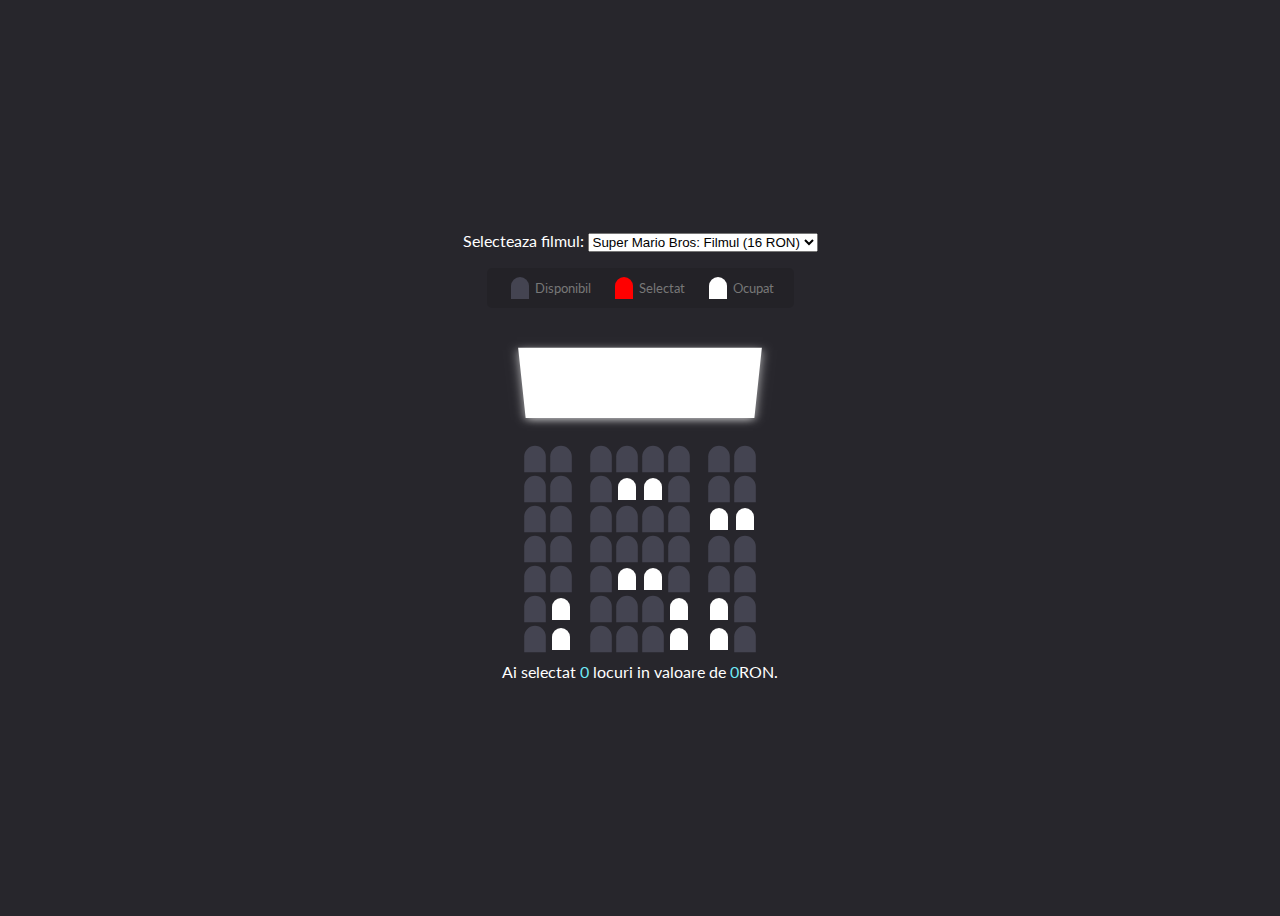
==== seats.html @ e926a398 "add the basics of the project" ====
<!DOCTYPE html>
<html lang="en">
  <head>
    <meta charset="UTF-8" />
    <meta http-equiv="X-UA-Compatible" content="IE=edge" />
    <meta name="viewport" content="width=device-width, initial-scale=1.0" />
    <title>Seats</title>
    <link rel="stylesheet" href="seats.css" />
  </head>
  <body>
    <div class="move-container">
      <label>Selecteaza filmul:</label>
      <select id="movie">
        <option value="16">Super Mario Bros: Filmul (16 RON)</option>
        <option value="16">Super Mario Bros: Filmul (16 RON)</option>
        <option value="16">Super Mario Bros: Filmul (16 RON)</option>
      </select>
    </div>

    <ul class="showcase">
      <li>
        <div class="seat"></div>
        <small>Disponibil</small>
      </li>
      <li>
        <div class="seat selected"></div>
        <small>Selectat</small>
      </li>
      <li>
        <div class="seat occupied"></div>
        <small>Ocupat</small>
      </li>
    </ul>

    <div class="container">
      <div class="screen"></div>
      <div class="row">
        <div class="seat"></div>
        <div class="seat"></div>
        <div class="seat"></div>
        <div class="seat"></div>
        <div class="seat"></div>
        <div class="seat"></div>
        <div class="seat"></div>
        <div class="seat"></div>
      </div>
      <div class="row">
        <div class="seat"></div>
        <div class="seat"></div>
        <div class="seat"></div>
        <div class="seat occupied"></div>
        <div class="seat occupied"></div>
        <div class="seat"></div>
        <div class="seat"></div>
        <div class="seat"></div>
      </div>
      <div class="row">
        <div class="seat"></div>
        <div class="seat"></div>
        <div class="seat"></div>
        <div class="seat"></div>
        <div class="seat"></div>
        <div class="seat"></div>
        <div class="seat occupied"></div>
        <div class="seat occupied"></div>
      </div>
      <div class="row">
        <div class="seat"></div>
        <div class="seat"></div>
        <div class="seat"></div>
        <div class="seat"></div>
        <div class="seat"></div>
        <div class="seat"></div>
        <div class="seat"></div>
        <div class="seat"></div>
      </div>
      <div class="row">
        <div class="seat"></div>
        <div class="seat"></div>
        <div class="seat"></div>
        <div class="seat occupied"></div>
        <div class="seat occupied"></div>
        <div class="seat"></div>
        <div class="seat"></div>
        <div class="seat"></div>
      </div>
      <div class="row">
        <div class="seat"></div>
        <div class="seat occupied"></div>
        <div class="seat"></div>
        <div class="seat"></div>
        <div class="seat"></div>
        <div class="seat occupied"></div>
        <div class="seat occupied"></div>
        <div class="seat"></div>
      </div>
      <div class="row">
        <div class="seat"></div>
        <div class="seat occupied"></div>
        <div class="seat"></div>
        <div class="seat"></div>
        <div class="seat"></div>
        <div class="seat occupied"></div>
        <div class="seat occupied"></div>
        <div class="seat"></div>
      </div>
    </div>

    <p class="text">Ai selectat <span id="count">0</span> locuri in valoare de <span id="total">0</span>RON.</p>

    <script src="script.js"></script>
  </body>
</html>
---- seats.css ----
@import url('https://fonts.googleapis.com/css2?family=Lato&display=swap');

:root {
  --selected-color: red;
  --occupied-color: #e74c3c;
  --available-color: #fff;
}

* {
  box-sizing: border-box;
}

body {
  font-family: 'Lato', sans-serif;
  background-color: #27262c;
  color: white;
  display: flex;
  flex-direction: column;
  align-items: center;
  justify-content: center;
  height: 100vh;
  overflow: hidden;
}

.movie-container {
  margin: 20px 0;
}

.movie-container select {
  background-color: #fff;
  border: 0;
  border-radius: 5px;
  font-size: 14px;
  margin-left: 10px;
  padding: 5px 15px 5px 15px;
  -moz-appearance: none;
  -webkit-appearance: none;
  appearance: none;
}

.container {
  perspective: 1000px;
  margin-bottom: 3px;
}

.seat {
  background-color: #444451;
  height: 22px;
  width: 18px;
  margin: 4px;
  border-top-left-radius: 10px;
  border-top-right-radius: 10px;
}

.seat.selected {
  background-color: var(--selected-color);
}

.seat.occupied {
  background-color: var(--available-color);
}

/* Selects the second row f*/
.seat:nth-of-type(2) {
  margin-right: 18px;
}

.seat:nth-last-of-type(2) {
  margin-left: 18px;
}

.seat:not(.occupied) {
  cursor: pointer;
  transform: scale(1.2);
}

.showcase .seat:not(.occupied) {
  cursor: default;
  transform: scale(1);
}

.showcase {
  background-color: rgba(0, 0, 0, 0.1);
  padding: 5px 10px;
  border-radius: 5px;
  color: #777;
  list-style-type: none;
  display: flex;
  justify-content: space-between;
}

.showcase li {
  display: flex;
  align-items: center;
  justify-content: center;
  margin: 0 10px;
}

.showcase li small {
  margin-left: 2px;
}

.row {
  display: flex;
}

.screen {
  background-color: #fff;
  height: 90px;
  width: 100%;
  margin: 15px 0;
  transform: rotateX(-45deg);
  box-shadow: 0 3px 10px rgba(255, 255, 255, 0.7);
}

p.text {
  margin: 5px 0;
}

p.text span {
  color: #6feaf6;
}
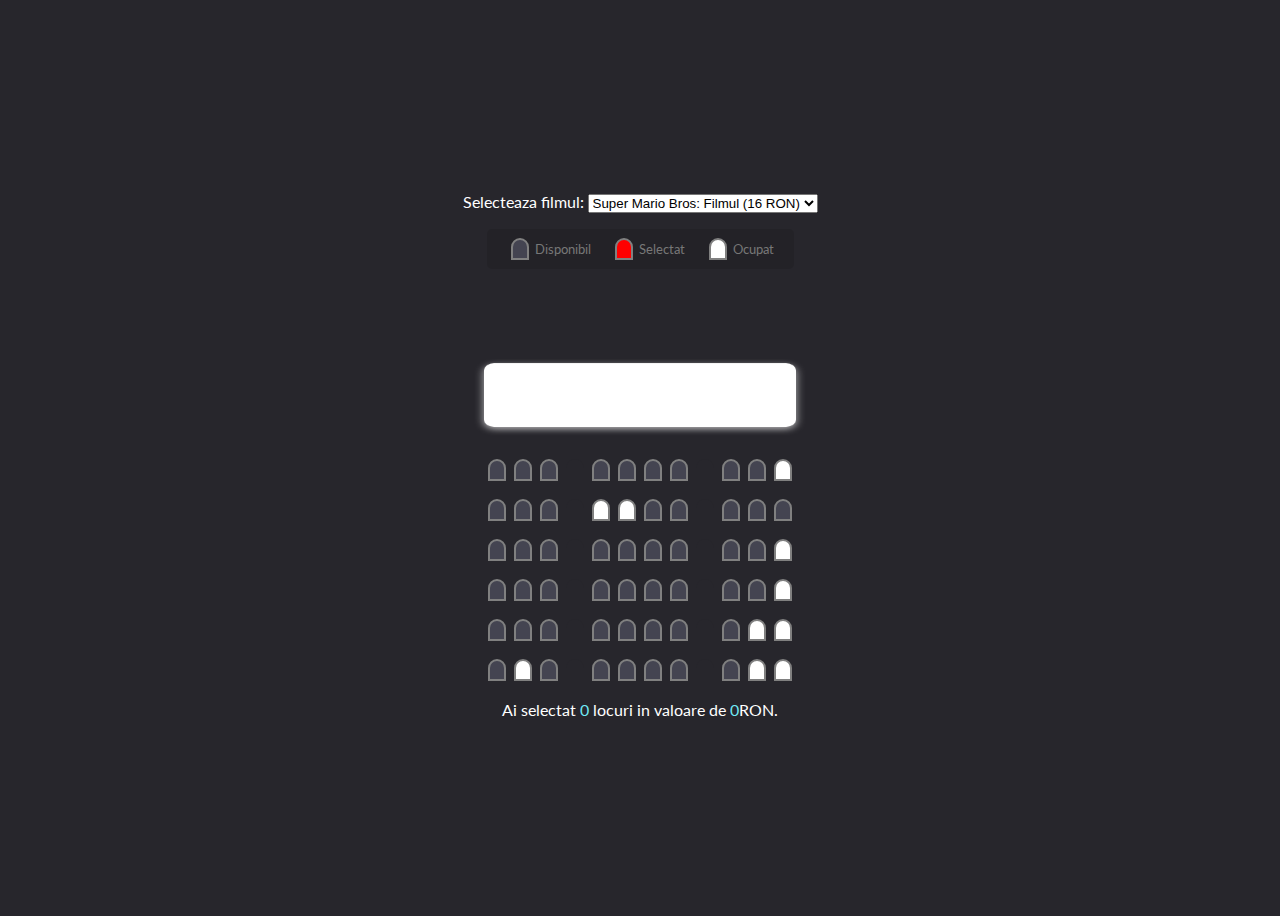
==== commit 1ba2b374: "add dynamic seats with js" ====
--- a/seats.html
+++ b/seats.html
@@ -12,8 +12,8 @@
       <label>Selecteaza filmul:</label>
       <select id="movie">
         <option value="16">Super Mario Bros: Filmul (16 RON)</option>
-        <option value="16">Super Mario Bros: Filmul (16 RON)</option>
-        <option value="16">Super Mario Bros: Filmul (16 RON)</option>
+        <option value="20">John Wick 4 (20 RON)</option>
+        <option value="18">Gardienii Galaxiei vol. 4 (18 RON)</option>
       </select>
     </div>
 
@@ -34,76 +34,7 @@
 
     <div class="container">
       <div class="screen"></div>
-      <div class="row">
-        <div class="seat"></div>
-        <div class="seat"></div>
-        <div class="seat"></div>
-        <div class="seat"></div>
-        <div class="seat"></div>
-        <div class="seat"></div>
-        <div class="seat"></div>
-        <div class="seat"></div>
-      </div>
-      <div class="row">
-        <div class="seat"></div>
-        <div class="seat"></div>
-        <div class="seat"></div>
-        <div class="seat occupied"></div>
-        <div class="seat occupied"></div>
-        <div class="seat"></div>
-        <div class="seat"></div>
-        <div class="seat"></div>
-      </div>
-      <div class="row">
-        <div class="seat"></div>
-        <div class="seat"></div>
-        <div class="seat"></div>
-        <div class="seat"></div>
-        <div class="seat"></div>
-        <div class="seat"></div>
-        <div class="seat occupied"></div>
-        <div class="seat occupied"></div>
-      </div>
-      <div class="row">
-        <div class="seat"></div>
-        <div class="seat"></div>
-        <div class="seat"></div>
-        <div class="seat"></div>
-        <div class="seat"></div>
-        <div class="seat"></div>
-        <div class="seat"></div>
-        <div class="seat"></div>
-      </div>
-      <div class="row">
-        <div class="seat"></div>
-        <div class="seat"></div>
-        <div class="seat"></div>
-        <div class="seat occupied"></div>
-        <div class="seat occupied"></div>
-        <div class="seat"></div>
-        <div class="seat"></div>
-        <div class="seat"></div>
-      </div>
-      <div class="row">
-        <div class="seat"></div>
-        <div class="seat occupied"></div>
-        <div class="seat"></div>
-        <div class="seat"></div>
-        <div class="seat"></div>
-        <div class="seat occupied"></div>
-        <div class="seat occupied"></div>
-        <div class="seat"></div>
-      </div>
-      <div class="row">
-        <div class="seat"></div>
-        <div class="seat occupied"></div>
-        <div class="seat"></div>
-        <div class="seat"></div>
-        <div class="seat"></div>
-        <div class="seat occupied"></div>
-        <div class="seat occupied"></div>
-        <div class="seat"></div>
-      </div>
+      <div id="seating-area"></div>
     </div>
 
     <p class="text">Ai selectat <span id="count">0</span> locuri in valoare de <span id="total">0</span>RON.</p>
--- a/seats.css
+++ b/seats.css
@@ -39,8 +39,25 @@
 }
 
 .container {
-  perspective: 1000px;
-  margin-bottom: 3px;
+  display: flex;
+  flex-direction: column;
+  align-items: center;
+  margin-top: 50px;
+}
+
+.screen {
+  width: 70%;
+  height: 50px;
+  margin-bottom: 30px;
+  background-color: #333;
+  border-radius: 10px;
+}
+
+.row {
+  display: flex;
+  justify-content: center;
+  align-items: center;
+  margin-bottom: 10px;
 }
 
 .seat {
@@ -48,6 +65,7 @@
   height: 22px;
   width: 18px;
   margin: 4px;
+  border: 2px solid grey;
   border-top-left-radius: 10px;
   border-top-right-radius: 10px;
 }
@@ -60,18 +78,13 @@
   background-color: var(--available-color);
 }
 
-/* Selects the second row f*/
-.seat:nth-of-type(2) {
-  margin-right: 18px;
-}
-
-.seat:nth-last-of-type(2) {
-  margin-left: 18px;
+.seat.corridor {
+  background-color: #27262c;
+  border: none;
 }
 
 .seat:not(.occupied) {
   cursor: pointer;
-  transform: scale(1.2);
 }
 
 .showcase .seat:not(.occupied) {
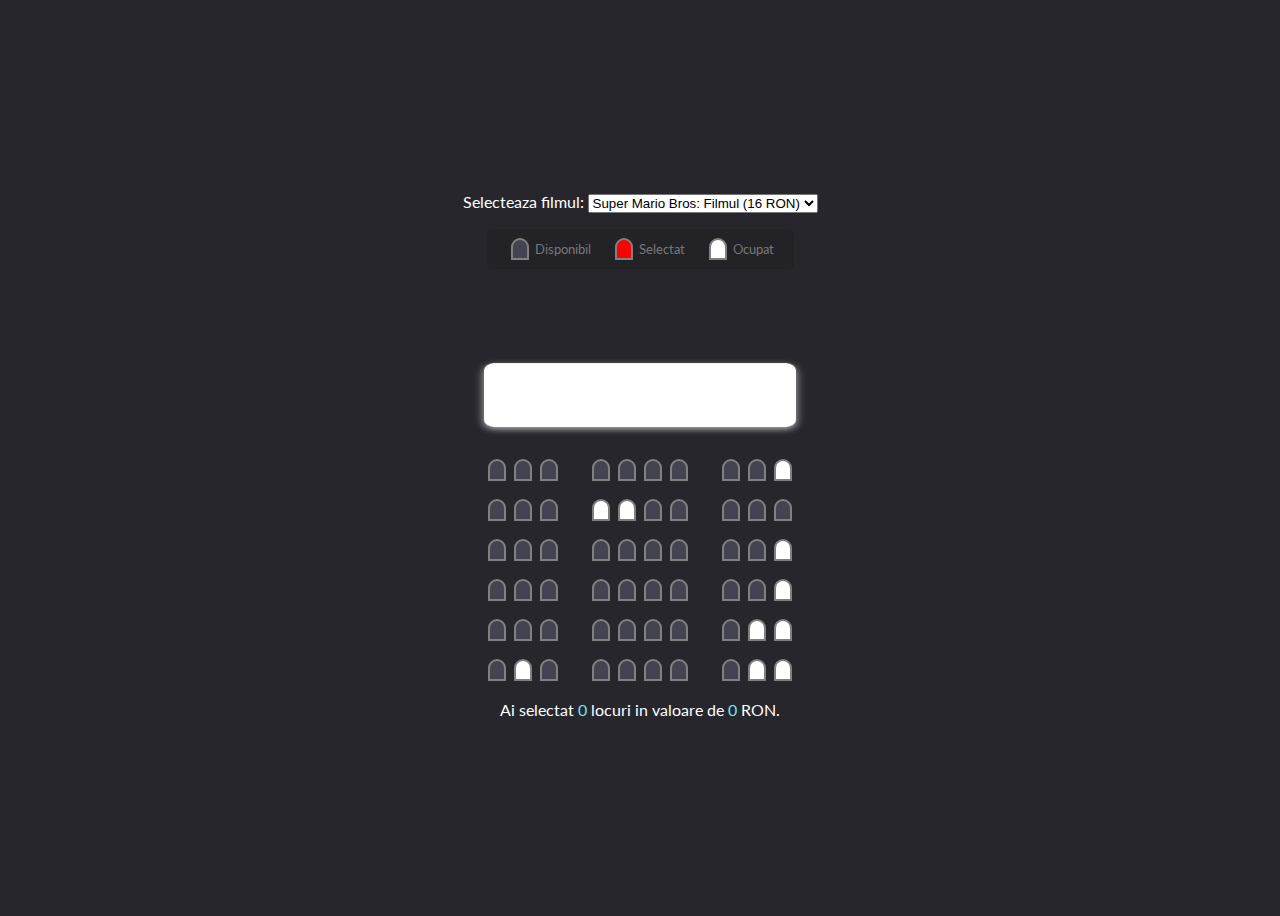
==== commit f1ad2634: "fixed a bug" ====
--- a/seats.html
+++ b/seats.html
@@ -37,7 +37,7 @@
       <div id="seating-area"></div>
     </div>
 
-    <p class="text">Ai selectat <span id="count">0</span> locuri in valoare de <span id="total">0</span>RON.</p>
+    <p class="text">Ai selectat <span id="count">0</span> locuri in valoare de <span id="total">0 </span> RON.</p>
 
     <script src="script.js"></script>
   </body>
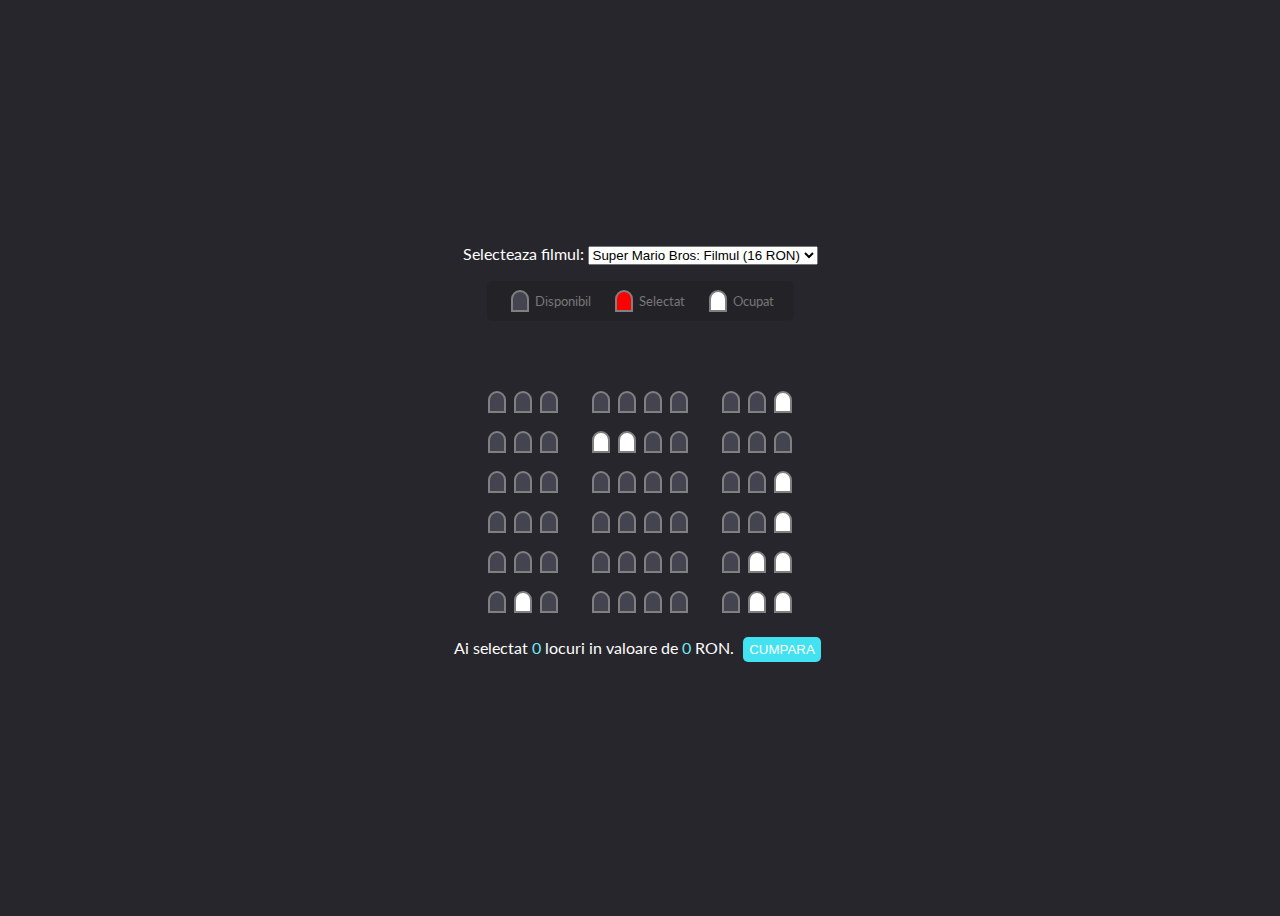
==== commit 9bcc61cb: "add fetch and switch for selecting movie" ====
--- a/seats.html
+++ b/seats.html
@@ -11,10 +11,11 @@
     <div class="move-container">
       <label>Selecteaza filmul:</label>
       <select id="movie">
-        <option value="16">Super Mario Bros: Filmul (16 RON)</option>
-        <option value="20">John Wick 4 (20 RON)</option>
-        <option value="18">Gardienii Galaxiei vol. 4 (18 RON)</option>
+        <option value="1">Super Mario Bros: Filmul (16 RON)</option>
+        <option value="2">John Wick 4 (20 RON)</option>
+        <option value="3">Gardienii Galaxiei vol. 3 (18 RON)</option>
       </select>
+      <!-- <button onclick="{handleMovieSelection}" class="buy">Vizualizeaza</button> -->
     </div>
 
     <ul class="showcase">
@@ -37,7 +38,7 @@
       <div id="seating-area"></div>
     </div>
 
-    <p class="text">Ai selectat <span id="count">0</span> locuri in valoare de <span id="total">0 </span> RON.</p>
+    <p class="text">Ai selectat <span id="count">0</span> locuri in valoare de <span id="total">0 </span> RON. <button class="buy">CUMPARA</button></p>
 
     <script src="script.js"></script>
   </body>
--- a/seats.css
+++ b/seats.css
@@ -119,9 +119,9 @@
 
 .screen {
   background-color: #fff;
-  height: 90px;
+  height: 120px;
   width: 100%;
-  margin: 15px 0;
+  margin: 0;
   transform: rotateX(-45deg);
   box-shadow: 0 3px 10px rgba(255, 255, 255, 0.7);
 }
@@ -133,3 +133,19 @@
 p.text span {
   color: #6feaf6;
 }
+.buy {
+  cursor: pointer;
+  height: 25px;
+  margin: 5px;
+  border-radius: 5px;
+  transition-duration: 0.6s;
+  background-color: #43e2f0;
+  color: white;
+  text-decoration: solid;
+  border: none;
+}
+
+.buy:hover {
+  background-color: white;
+  color: #43e2f0;
+}
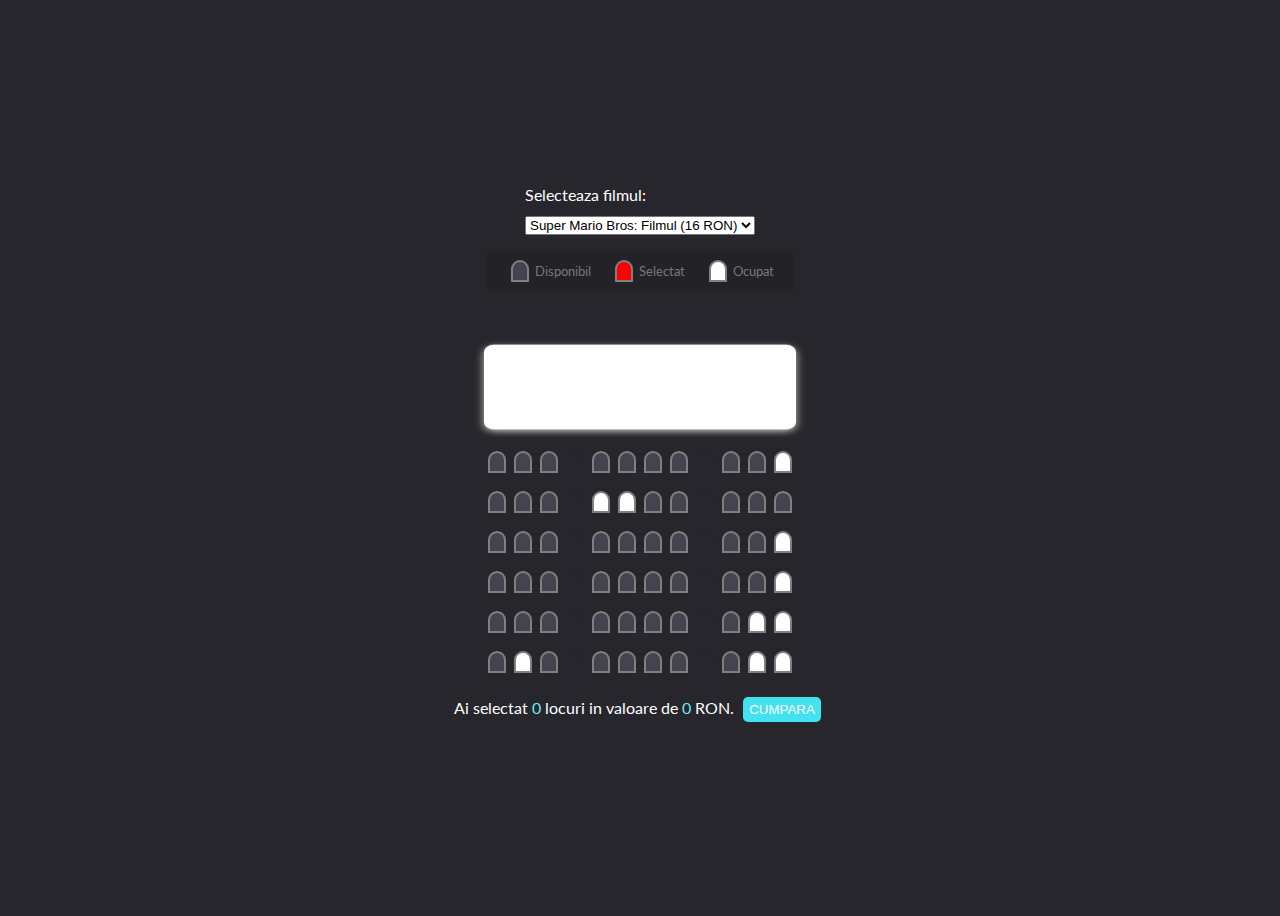
==== commit 8d2cf835: "add modal window to show selected seats and a form" ====
--- a/seats.html
+++ b/seats.html
@@ -15,7 +15,6 @@
         <option value="2">John Wick 4 (20 RON)</option>
         <option value="3">Gardienii Galaxiei vol. 3 (18 RON)</option>
       </select>
-      <!-- <button onclick="{handleMovieSelection}" class="buy">Vizualizeaza</button> -->
     </div>
 
     <ul class="showcase">
@@ -40,6 +39,23 @@
 
     <p class="text">Ai selectat <span id="count">0</span> locuri in valoare de <span id="total">0 </span> RON. <button class="buy">CUMPARA</button></p>
 
+    <div id="modal" class="modal">
+      <div class="modal-content">
+        <h2>Cumpara bilete</h2>
+        <form id="ticketForm">
+          <label for="name">Nume:</label>
+          <input type="text" id="name" name="Nume" required />
+          <label for="email">Email:</label>
+          <input type="email" id="email" name="email" required />
+        </form>
+        <p id="ticket-message"></p>
+        <div class="modal-buttons">
+          <button id="close-modal">Close</button>
+          <button id="confirm-ticket">Confirm</button>
+        </div>
+      </div>
+    </div>
+
     <script src="script.js"></script>
   </body>
 </html>
--- a/seats.css
+++ b/seats.css
@@ -42,11 +42,11 @@
   display: flex;
   flex-direction: column;
   align-items: center;
-  margin-top: 50px;
+  margin-top: 20px;
 }
 
 .screen {
-  width: 70%;
+  width: 70px;
   height: 50px;
   margin-bottom: 30px;
   background-color: #333;
@@ -149,3 +149,103 @@
   background-color: white;
   color: #43e2f0;
 }
+
+/* Modal styles */
+.modal {
+  display: none; /* Hidden by default */
+  position: fixed;
+  color: #27262c;
+  z-index: 1;
+  left: 0;
+  top: 0;
+  width: 100%;
+  height: 100%;
+  overflow: auto;
+  background-color: rgba(0, 0, 0, 0.5); /* Semi-transparent background */
+}
+.modal {
+  display: none;
+}
+
+.modal-content {
+  background-color: #fefefe;
+  margin: 10% auto;
+  padding: 20px;
+  border: 1px solid #888;
+  width: 300px;
+}
+
+.close {
+  color: #aaa;
+  float: right;
+  font-size: 28px;
+  font-weight: bold;
+  cursor: pointer;
+}
+
+.close:hover,
+.close:focus {
+  color: black;
+  text-decoration: none;
+  cursor: pointer;
+}
+
+h2 {
+  margin-top: 0;
+}
+
+form {
+  margin-top: 20px;
+}
+
+label {
+  display: block;
+  margin-bottom: 10px;
+}
+
+input[type='text'],
+input[type='email'] {
+  width: 100%;
+  padding: 5px;
+  margin-bottom: 10px;
+}
+#close-modal {
+  height: 30px;
+  width: 60px;
+  background-color: #fff;
+  color: #43e2f0;
+  border: #43e2f0 solid;
+  border-radius: 10px;
+  cursor: pointer;
+}
+
+#close-modal:hover {
+  height: 30px;
+  width: 60px;
+  background-color: #43e2f0;
+  color: #fff;
+  /* border: #43e2f0 solid; */
+  border-radius: 10px;
+  cursor: pointer;
+}
+
+#confirm-ticket {
+  height: 30px;
+  width: 60px;
+  background-color: #43e2f0;
+  color: #fff;
+  border: none;
+  /* border: #fff solid; */
+  border-radius: 10px;
+  cursor: pointer;
+}
+#confirm-ticket:hover {
+  height: 30px;
+  width: 60px;
+  background-color: #fff;
+  color: #43e2f0;
+  border: #43e2f0 solid;
+  /* border: #fff solid; */
+  border-radius: 10px;
+  cursor: pointer;
+}
